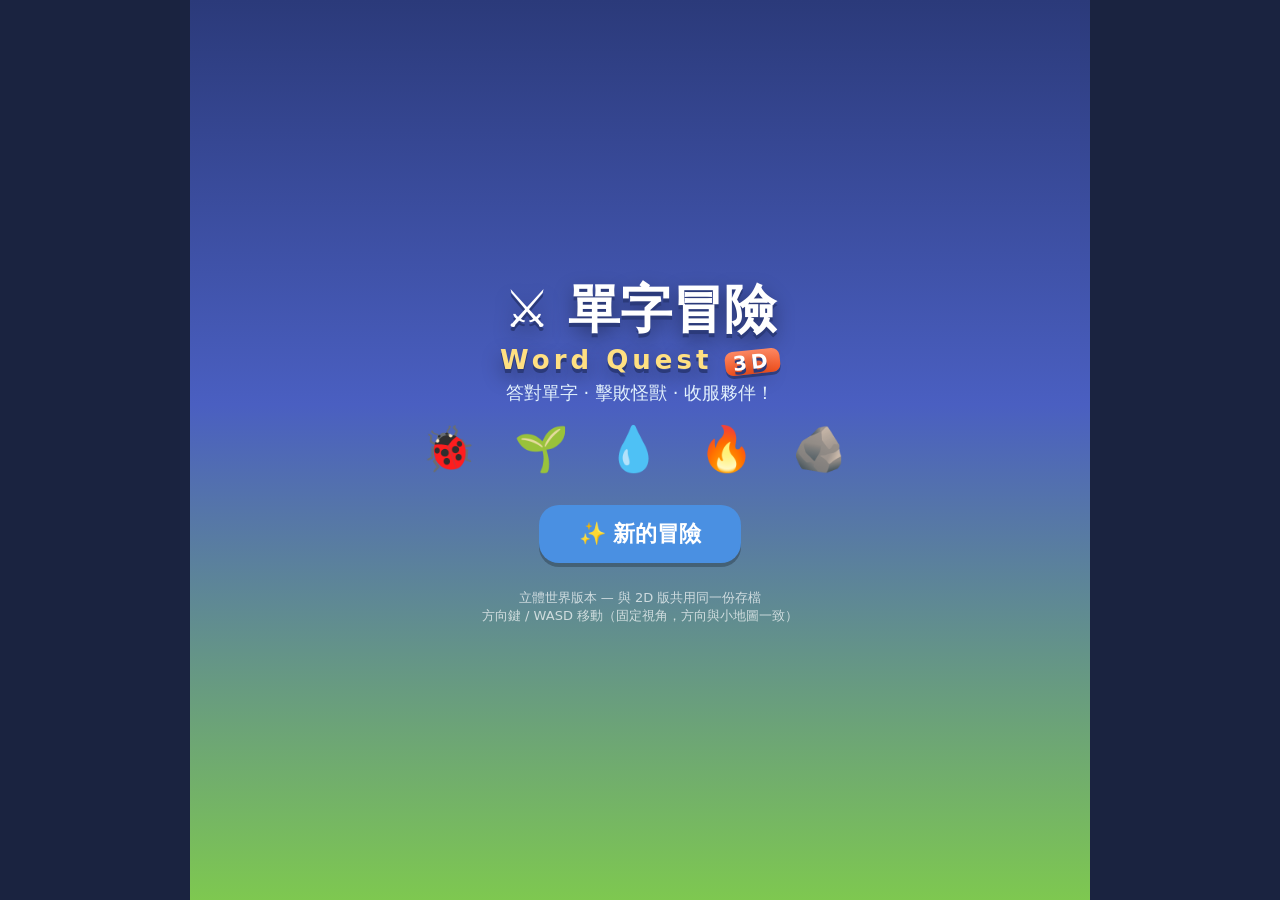
==== 3d/index.html @ abb19ea1 "Add files via upload" ====
<!DOCTYPE html>
<html lang="zh-Hant">
<head>
<meta charset="UTF-8">
<meta name="viewport" content="width=device-width, initial-scale=1.0, user-scalable=no">
<title>單字冒險 3D — Word Quest 3D</title>
<meta name="theme-color" content="#2b3a7a">
<link rel="manifest" href="manifest.json">
<link rel="icon" type="image/png" href="../icons/icon3d-192.png">
<link rel="apple-touch-icon" href="../icons/icon3d-192.png">
<meta name="mobile-web-app-capable" content="yes">
<meta name="apple-mobile-web-app-capable" content="yes">
<meta name="apple-mobile-web-app-status-bar-style" content="black-translucent">
<meta name="apple-mobile-web-app-title" content="單字冒險3D">
<link rel="stylesheet" href="../css/style.css">
<link rel="stylesheet" href="css/style3d.css">
</head>
<body>
<div id="game">

  <!-- ===== 標題畫面 ===== -->
  <div id="screen-title" class="screen active">
    <div class="title-bg"></div>
    <div class="title-inner">
      <div class="title-logo">⚔️ 單字冒險 <span>Word Quest <b class="badge-3d">3D</b></span></div>
      <div class="title-sub">答對單字 · 擊敗怪獸 · 收服夥伴！</div>
      <div class="title-monsters">🐞 🌱 💧 🔥 🪨</div>
      <div class="title-buttons">
        <button id="btn-continue" class="btn btn-big btn-gold hidden">📖 繼續冒險</button>
        <button id="btn-newgame" class="btn btn-big">✨ 新的冒險</button>
      </div>
      <div class="title-hint">立體世界版本 — 與 2D 版共用同一份存檔<br>方向鍵 / WASD 移動（固定視角，方向與小地圖一致）</div>
    </div>
  </div>

  <!-- ===== 初始夥伴選擇 ===== -->
  <div id="screen-starter" class="screen">
    <h2 class="screen-title">選擇你的初始夥伴！</h2>
    <p class="starter-hint">五行屬性：金剋木 · 木剋土 · 土剋水 · 水剋火 · 火剋金</p>
    <div id="starter-list" class="starter-list"></div>
    <div id="starter-detail" class="starter-detail hidden"></div>
  </div>

  <!-- ===== 地圖探索（3D） ===== -->
  <div id="screen-map" class="screen">
    <div id="map-hud">
      <div id="hud-mapname"></div>
      <div id="hud-gold">💰 0</div>
      <div id="hud-team-mini"></div>
      <div class="hud-btns">
        <button class="btn btn-hud" id="btn-team">👥 隊伍</button>
        <button class="btn btn-hud" id="btn-bag">🎒 背包</button>
        <button class="btn btn-hud" id="btn-dex">📕 圖鑑</button>
        <button class="btn btn-hud" id="btn-wordbook">📘 單字書</button>
      </div>
    </div>
    <div id="map-wrap">
      <canvas id="map-canvas"></canvas>
      <div id="map-msg" class="hidden"></div>
    </div>
    <div id="dpad">
      <button class="dpad-btn" data-dir="up">▲</button>
      <div class="dpad-mid">
        <button class="dpad-btn" data-dir="left">◀</button>
        <button class="dpad-btn" data-dir="down">▼</button>
        <button class="dpad-btn" data-dir="right">▶</button>
      </div>
    </div>
  </div>

  <!-- ===== 戰鬥畫面（3D 舞台 + DOM 資訊層） ===== -->
  <div id="screen-battle" class="screen">
    <div id="battle-stage">
      <canvas id="battle-canvas"></canvas>
      <div id="enemy-side" class="battler-side">
        <div id="enemy-info" class="battler-info">
          <div class="b-name"><span id="enemy-name"></span> <span id="enemy-lv"></span></div>
          <div class="hpbar"><div id="enemy-hp" class="hpfill"></div></div>
          <div id="enemy-hptext" class="hptext"></div>
        </div>
        <div id="enemy-sprite" class="sprite"></div>
      </div>
      <div id="player-side" class="battler-side">
        <div id="player-sprite" class="sprite"></div>
        <div id="player-info" class="battler-info">
          <div class="b-name"><span id="player-name"></span> <span id="player-lv"></span></div>
          <div class="hpbar"><div id="player-hp" class="hpfill"></div></div>
          <div id="player-hptext" class="hptext"></div>
          <div id="player-sp" class="sp-pips"></div>
        </div>
      </div>
      <div id="battle-fx"></div>
    </div>
    <div id="battle-log"></div>
    <div id="battle-panel">
      <div id="action-menu" class="hidden">
        <div id="skill-buttons"></div>
        <div class="action-row">
          <button class="btn btn-act" id="btn-b-item">🧪 道具</button>
          <button class="btn btn-act" id="btn-b-switch">🔄 換人</button>
          <button class="btn btn-act" id="btn-b-run">🏃 逃跑</button>
        </div>
      </div>
      <div id="question-panel" class="hidden">
        <div id="q-timerbar-wrap" class="hidden"><div id="q-timerbar"></div></div>
        <div id="q-prompt"></div>
        <div id="q-body"></div>
      </div>
      <div id="battle-submenu" class="hidden"></div>
    </div>
  </div>

  <!-- ===== 通用彈窗 ===== -->
  <div id="modal-mask" class="hidden">
    <div id="modal-box"></div>
  </div>

  <!-- ===== 覆蓋層 ===== -->
  <div id="overlay" class="hidden">
    <div id="overlay-box">
      <div id="overlay-head">
        <span id="overlay-title"></span>
        <button class="btn btn-close" id="btn-overlay-close">✖</button>
      </div>
      <div id="overlay-body"></div>
    </div>
  </div>

  <div id="save-toast" class="hidden">🪶 已自動存檔</div>
</div>

<script src="lib/three.min.js"></script>
<!-- 共用的遊戲邏輯（與 2D 版完全相同的資料與系統） -->
<script src="../js/core/utils.js"></script>
<script src="../js/core/audio.js"></script>
<script src="../js/core/avatar.js"></script>
<script src="../js/data/words.js"></script>
<script src="../js/data/skills.js"></script>
<script src="../js/data/monsters.js"></script>
<script src="../js/data/items.js"></script>
<script src="../js/data/maps.js"></script>
<script src="../js/core/state.js"></script>
<script src="../js/core/learning.js"></script>
<script src="../js/systems/monster.js"></script>
<script src="../js/systems/battle.js"></script>
<script src="../js/ui/screens.js"></script>
<!-- 3D 渲染層 -->
<script src="js/engine3d.js"></script>
<script src="js/map3d.js"></script>
<script src="js/battle3d.js"></script>
<script src="../js/main.js"></script>
<script>
// PWA：註冊 Service Worker（與 2D 版共用，離線遊玩；需 https 或 localhost）
if ('serviceWorker' in navigator && location.protocol !== 'file:') {
  navigator.serviceWorker.register('../sw.js').catch(() => {});
}
</script>
</body>
</html>
---- css/style.css ----
/* ============ 單字冒險 RPG — 全域樣式 ============ */
* { margin: 0; padding: 0; box-sizing: border-box; -webkit-tap-highlight-color: transparent; }
html, body { height: 100%; overflow: hidden; }
body {
  font-family: "Baloo 2", "Yuanti TC", "Microsoft JhengHei", "PingFang TC", system-ui, sans-serif;
  background: #1a2340;
  color: #333;
  user-select: none;
}
#game { position: relative; width: 100%; height: 100%; max-width: 900px; margin: 0 auto; }

.hidden { display: none !important; }

/* ============ 畫面切換 ============ */
.screen {
  position: absolute; inset: 0;
  display: none; flex-direction: column;
  overflow: hidden;
}
.screen.active { display: flex; }

/* ============ 按鈕 ============ */
.btn {
  border: none; cursor: pointer; font-family: inherit;
  border-radius: 14px; font-weight: 700;
  background: #4a90e2; color: #fff;
  box-shadow: 0 4px 0 rgba(0,0,0,.25);
  transition: transform .08s, box-shadow .08s;
  padding: 8px 16px; font-size: 16px;
}
.btn:active { transform: translateY(3px); box-shadow: 0 1px 0 rgba(0,0,0,.25); }
.btn-big { font-size: 22px; padding: 14px 40px; border-radius: 20px; }
.btn-gold { background: linear-gradient(#ffd54f, #ffb300); color: #6b4a00; }
.btn-hud { font-size: 13px; padding: 6px 10px; background: #5c6bc0; }
.btn-close { background: #ef5350; padding: 4px 12px; border-radius: 10px; }
.btn-act { background: #7e57c2; flex: 1; }
.btn:disabled { opacity: .45; cursor: default; }

/* ============ 標題畫面 ============ */
#screen-title { align-items: center; justify-content: center; }
.title-bg {
  position: absolute; inset: 0;
  background: linear-gradient(180deg, #2b3a7a 0%, #4a5fc1 45%, #7ec850 100%);
}
.title-inner { position: relative; text-align: center; z-index: 1; }
.title-logo {
  font-size: 52px; font-weight: 900; color: #fff;
  text-shadow: 0 4px 0 #2b3a7a, 0 8px 20px rgba(0,0,0,.4);
  margin-bottom: 6px;
}
.title-logo span { display: block; font-size: 26px; color: #ffe082; letter-spacing: 4px; }
.title-sub { color: #e3f2fd; font-size: 18px; margin-bottom: 18px; }
.title-monsters { font-size: 44px; letter-spacing: 12px; margin-bottom: 30px; animation: bounce 2s infinite ease-in-out; }
@keyframes bounce { 0%,100% { transform: translateY(0); } 50% { transform: translateY(-10px); } }
.title-buttons { display: flex; flex-direction: column; gap: 14px; align-items: center; }
.title-hint { margin-top: 26px; color: rgba(255,255,255,.7); font-size: 13px; }

/* ============ 初始夥伴選擇 ============ */
#screen-starter {
  background: linear-gradient(180deg, #303f9f, #5c6bc0);
  align-items: center; padding: 24px; overflow-y: auto;
}
.screen-title { color: #fff; font-size: 28px; margin-bottom: 6px; text-shadow: 0 3px 0 rgba(0,0,0,.3); }
.starter-hint { color: #c5cae9; font-size: 14px; margin-bottom: 18px; }
.starter-list { display: flex; gap: 12px; flex-wrap: wrap; justify-content: center; }
.starter-card {
  width: 130px; background: #fff; border-radius: 18px; padding: 14px 8px;
  text-align: center; cursor: pointer; border: 4px solid transparent;
  transition: transform .15s, border-color .15s;
}
.starter-card:hover { transform: translateY(-6px); }
.starter-card.selected { border-color: #ffd54f; transform: translateY(-6px) scale(1.05); }
.starter-card .s-emoji { font-size: 52px; }
.starter-card .s-name { font-weight: 800; font-size: 17px; margin-top: 4px; }
.starter-card .s-elem { font-size: 13px; margin-top: 2px; }
.starter-detail {
  margin-top: 20px; background: rgba(255,255,255,.95); border-radius: 18px;
  padding: 16px 22px; max-width: 480px; text-align: center;
}
.starter-detail .d-desc { margin: 8px 0 12px; color: #555; }
.starter-detail .d-stats { display: flex; gap: 16px; justify-content: center; margin-bottom: 14px; font-weight: 700; }

/* 屬性色 */
.elem-金 { color: #b8860b; } .elem-木 { color: #2e7d32; } .elem-水 { color: #1565c0; }
.elem-火 { color: #d84315; } .elem-土 { color: #6d4c41; }
.badge {
  display: inline-block; padding: 1px 8px; border-radius: 8px; color: #fff; font-size: 12px; font-weight: 700;
}
.badge-金 { background: #c9a227; } .badge-木 { background: #43a047; } .badge-水 { background: #1e88e5; }
.badge-火 { background: #f4511e; } .badge-土 { background: #8d6e63; }

/* ============ 地圖畫面 ============ */
#screen-map { background: #142035; }
#map-hud {
  display: flex; align-items: center; gap: 10px; padding: 8px 12px;
  background: #21305c; color: #fff; flex-wrap: wrap;
}
#hud-mapname { font-weight: 800; font-size: 16px; }
#hud-gold { color: #ffd54f; font-weight: 700; }
#hud-team-mini { display: flex; gap: 4px; font-size: 14px; }
.mini-mon { background: rgba(255,255,255,.12); border-radius: 8px; padding: 2px 6px; }
.mini-mon .mini-hp { font-size: 10px; }
.hud-btns { margin-left: auto; display: flex; gap: 6px; }
#map-wrap { position: relative; flex: 1; display: flex; align-items: center; justify-content: center; min-height: 0; }
#map-canvas {
  max-width: 100%; max-height: 100%;
  border-radius: 10px; box-shadow: 0 0 30px rgba(0,0,0,.5);
  image-rendering: pixelated; touch-action: none;
}
#map-msg {
  position: absolute; bottom: 12px; left: 50%; transform: translateX(-50%);
  background: rgba(0,0,0,.75); color: #fff; padding: 8px 18px; border-radius: 12px;
  font-size: 15px; white-space: nowrap; z-index: 5; pointer-events: none;
}
/* 方向鍵（觸控） */
#dpad {
  position: absolute; right: 14px; bottom: 14px; z-index: 6;
  display: flex; flex-direction: column; align-items: center; gap: 4px; opacity: .85;
}
.dpad-mid { display: flex; gap: 4px; }
.dpad-btn {
  width: 46px; height: 46px; border-radius: 12px; border: none;
  background: rgba(255,255,255,.25); color: #fff; font-size: 18px; cursor: pointer;
}
.dpad-btn:active { background: rgba(255,255,255,.5); }
@media (hover: hover) and (pointer: fine) { #dpad { opacity: .35; } #dpad:hover { opacity: .85; } }

/* ============ 戰鬥畫面 ============ */
#screen-battle { background: linear-gradient(180deg, #87ceeb, #d8f0c0); }
#battle-stage { position: relative; flex: 1.2; min-height: 220px; overflow: hidden; }
.battler-side { position: absolute; display: flex; align-items: center; gap: 10px; }
#enemy-side { top: 18px; right: 20px; flex-direction: row; }
#player-side { bottom: 12px; left: 20px; }
.sprite { font-size: 84px; line-height: 1; filter: drop-shadow(0 6px 6px rgba(0,0,0,.3)); transition: transform .2s; position: relative; }
#enemy-sprite { font-size: 72px; }
.sprite .elite-star { position: absolute; top: -14px; right: -10px; font-size: 26px; }
.battler-info {
  background: rgba(255,255,255,.92); border-radius: 14px; padding: 8px 14px; min-width: 170px;
  box-shadow: 0 3px 8px rgba(0,0,0,.2);
}
.b-name { font-weight: 800; font-size: 15px; display: flex; justify-content: space-between; gap: 8px; }
.hpbar { height: 12px; background: #ddd; border-radius: 6px; margin-top: 5px; overflow: hidden; }
.hpfill { height: 100%; width: 100%; background: linear-gradient(#66bb6a, #43a047); border-radius: 6px; transition: width .4s; }
.hpfill.hp-mid { background: linear-gradient(#ffca28, #ffa000); }
.hpfill.hp-low { background: linear-gradient(#ef5350, #d32f2f); }
.hptext { font-size: 11px; color: #666; text-align: right; margin-top: 2px; }
.sp-pips { margin-top: 4px; font-size: 13px; letter-spacing: 2px; }

/* 戰鬥動畫 */
@keyframes atk-lunge { 0% { transform: translate(0,0); } 40% { transform: translate(40px,-30px) scale(1.1); } 100% { transform: translate(0,0); } }
@keyframes atk-lunge-enemy { 0% { transform: translate(0,0); } 40% { transform: translate(-40px,30px) scale(1.1); } 100% { transform: translate(0,0); } }
@keyframes hit-shake { 0%,100% { transform: translateX(0); } 25% { transform: translateX(-8px); } 75% { transform: translateX(8px); } }
@keyframes faint { to { transform: translateY(40px) rotate(30deg); opacity: 0; } }
.anim-lunge { animation: atk-lunge .45s ease; }
.anim-lunge-enemy { animation: atk-lunge-enemy .45s ease; }
.anim-hit { animation: hit-shake .35s ease; }
.anim-faint { animation: faint .7s ease forwards; }
#battle-fx {
  position: absolute; inset: 0; pointer-events: none; display: flex;
  align-items: center; justify-content: center; font-size: 60px; z-index: 3;
}
.fx-burst { animation: fx-pop .5s ease forwards; }
@keyframes fx-pop { 0% { transform: scale(.3); opacity: 0; } 40% { transform: scale(1.4); opacity: 1; } 100% { transform: scale(1); opacity: 0; } }
.dmg-num {
  position: absolute; font-size: 30px; font-weight: 900; color: #fff;
  text-shadow: 0 2px 0 #c62828, 0 0 8px rgba(0,0,0,.4);
  animation: dmg-float 1s ease forwards; pointer-events: none; z-index: 4;
}
.dmg-num.crit { color: #ffee58; font-size: 40px; }
.dmg-num.heal { text-shadow: 0 2px 0 #2e7d32, 0 0 8px rgba(0,0,0,.4); }
@keyframes dmg-float { 0% { transform: translateY(0); opacity: 1; } 100% { transform: translateY(-60px); opacity: 0; } }

/* QTE 完美格擋 */
#qte-box {
  position: absolute; top: 50%; left: 50%; transform: translate(-50%, -50%);
  background: rgba(255, 255, 255, .97); border: 4px solid #ffb300; border-radius: 18px;
  padding: 14px 22px; text-align: center; z-index: 6;
  box-shadow: 0 8px 30px rgba(0,0,0,.35);
  animation: qte-pop .15s ease;
}
@keyframes qte-pop { from { transform: translate(-50%, -50%) scale(.5); opacity: 0; } to { transform: translate(-50%, -50%) scale(1); opacity: 1; } }
.qte-title { font-size: 14px; font-weight: 800; color: #e65100; margin-bottom: 4px; }
.qte-word { font-size: 30px; font-weight: 900; letter-spacing: 4px; color: #1565c0; margin-bottom: 6px; }
.qte-timer { height: 7px; background: #eee; border-radius: 4px; overflow: hidden; margin-bottom: 10px; }
.qte-timer-fill { height: 100%; width: 100%; background: linear-gradient(90deg, #ef5350, #ffb300); transition: width 2.5s linear; }
.qte-btns { display: flex; gap: 10px; justify-content: center; }

#battle-log {
  background: rgba(0,0,0,.65); color: #fff; padding: 6px 16px; font-size: 15px;
  min-height: 34px; text-align: center;
}
#battle-panel { background: #fffde7; padding: 10px 12px 14px; min-height: 170px; }
#skill-buttons { display: grid; grid-template-columns: 1fr 1fr; gap: 8px; margin-bottom: 8px; }
.btn-skill {
  background: #fff; color: #333; border: 3px solid #90caf9; text-align: left;
  padding: 8px 12px; border-radius: 12px; font-size: 15px;
}
.btn-skill .sk-cost { float: right; color: #7e57c2; font-weight: 800; font-size: 13px; }
.btn-skill .sk-desc { display: block; font-size: 11px; color: #888; font-weight: 400; }
.action-row { display: flex; gap: 8px; }

/* 答題面板 */
#q-prompt { text-align: center; font-size: 20px; font-weight: 800; margin: 6px 0 10px; }
#q-prompt .q-word { font-size: 30px; color: #1565c0; letter-spacing: 2px; }
#q-prompt .q-audio { cursor: pointer; font-size: 24px; margin-left: 8px; }
#q-timerbar-wrap { height: 8px; background: #eee; border-radius: 4px; overflow: hidden; margin-bottom: 6px; }
#q-timerbar { height: 100%; width: 100%; background: linear-gradient(90deg, #66bb6a, #ffca28, #ef5350); transition: width .1s linear; }
.q-options { display: grid; grid-template-columns: 1fr 1fr; gap: 8px; }
.btn-opt {
  background: #fff; color: #333; border: 3px solid #b39ddb; border-radius: 12px;
  padding: 12px 8px; font-size: 18px; font-weight: 700; cursor: pointer;
}
.btn-opt:hover { background: #f3e5f5; }
.btn-opt.opt-correct { background: #c8e6c9; border-color: #43a047; }
.btn-opt.opt-wrong { background: #ffcdd2; border-color: #e53935; }
.btn-opt.opt-removed { opacity: .25; pointer-events: none; }
/* 拼字 */
.spell-slots { display: flex; gap: 6px; justify-content: center; margin-bottom: 12px; flex-wrap: wrap; }
.spell-slot {
  width: 38px; height: 44px; border-bottom: 4px solid #90a4ae; font-size: 26px; font-weight: 800;
  display: flex; align-items: center; justify-content: center; color: #1565c0;
}
.spell-slot.fixed { color: #555; border-bottom-color: #ddd; }
.letter-bank { display: flex; gap: 8px; justify-content: center; flex-wrap: wrap; }
.btn-letter {
  width: 44px; height: 44px; border-radius: 50%; border: none; font-size: 20px; font-weight: 800;
  background: linear-gradient(#4fc3f7, #0288d1); color: #fff; cursor: pointer;
  box-shadow: 0 3px 0 rgba(0,0,0,.2);
}
.btn-letter:disabled { opacity: .25; }
.spell-ctrl { text-align: center; margin-top: 10px; }
.btn-back { background: #ff8a65; }

/* ============ 彈窗 ============ */
#modal-mask {
  position: absolute; inset: 0; background: rgba(0,0,0,.55); z-index: 30;
  display: flex; align-items: center; justify-content: center;
}
#modal-box {
  background: #fff; border-radius: 20px; padding: 24px 28px; max-width: 420px; width: 88%;
  text-align: center; box-shadow: 0 10px 40px rgba(0,0,0,.4);
  max-height: 85%; overflow-y: auto;
}
#modal-box h3 { font-size: 22px; margin-bottom: 10px; }
#modal-box .m-emoji { font-size: 64px; margin: 8px 0; }
#modal-box .m-body { color: #555; margin-bottom: 16px; font-size: 15px; }
#modal-box .m-buttons { display: flex; gap: 10px; justify-content: center; flex-wrap: wrap; }
#modal-box .m-buttons .btn { white-space: normal; line-height: 1.35; max-width: 100%; }
@keyframes evolve-glow { 0%,100% { filter: brightness(1); transform: scale(1);} 50% { filter: brightness(2.2) drop-shadow(0 0 30px #ffd54f); transform: scale(1.25);} }
.evolving { animation: evolve-glow 1.2s ease 2; }

/* ============ 覆蓋層 ============ */
#overlay {
  position: absolute; inset: 0; background: rgba(10,15,40,.7); z-index: 20;
  display: flex; align-items: center; justify-content: center;
}
#overlay-box {
  background: #f5f5f5; border-radius: 20px; width: 92%; max-width: 640px; height: 86%;
  display: flex; flex-direction: column; overflow: hidden;
}
#overlay-head {
  display: flex; justify-content: space-between; align-items: center;
  background: #5c6bc0; color: #fff; padding: 10px 16px; font-size: 19px; font-weight: 800;
}
#overlay-body { flex: 1; overflow-y: auto; padding: 14px; }

/* 隊伍卡片 */
.team-card {
  background: #fff; border-radius: 16px; padding: 12px; margin-bottom: 10px;
  display: flex; gap: 12px; align-items: center;
}
.team-card .t-emoji { font-size: 46px; }
.team-card .t-info { flex: 1; }
.team-card .t-name { font-weight: 800; }
.team-card .t-stats { font-size: 12px; color: #666; margin-top: 2px; }
.team-card .t-hpbar { height: 8px; background: #eee; border-radius: 4px; margin-top: 4px; overflow: hidden; }
.team-card .t-btns { display: flex; flex-direction: column; gap: 4px; }
.team-card .t-btns .btn { font-size: 12px; padding: 4px 10px; }
.exp-bar { height: 5px; background: #e0e0e0; border-radius: 3px; margin-top: 3px; overflow: hidden; }
.exp-fill { height: 100%; background: #ab47bc; }

/* 商店 */
.shop-item {
  background: #fff; border-radius: 14px; padding: 10px 14px; margin-bottom: 8px;
  display: flex; align-items: center; gap: 12px;
}
.shop-item .si-emoji { font-size: 34px; }
.shop-item .si-info { flex: 1; }
.shop-item .si-name { font-weight: 800; }
.shop-item .si-desc { font-size: 12px; color: #777; }
.shop-item .si-price { color: #f57f17; font-weight: 800; white-space: nowrap; }

/* 圖鑑 */
.dex-grid { display: grid; grid-template-columns: repeat(auto-fill, minmax(90px, 1fr)); gap: 8px; }
.dex-cell { background: #fff; border-radius: 12px; padding: 8px 4px; text-align: center; }
.dex-cell .d-emoji { font-size: 34px; }
.dex-cell.unseen { opacity: .4; filter: grayscale(1); }
.dex-cell .d-name { font-size: 12px; font-weight: 700; margin-top: 2px; }
.dex-cell .d-caught { font-size: 11px; color: #43a047; }

/* 單字書 */
.wb-summary { background: #fff; border-radius: 14px; padding: 10px 16px; margin-bottom: 10px; font-size: 14px; }
.wb-row {
  background: #fff; border-radius: 10px; padding: 6px 12px; margin-bottom: 5px;
  display: flex; align-items: center; gap: 10px; font-size: 15px;
}
.wb-row .w-en { font-weight: 800; width: 110px; }
.wb-row .w-zh { color: #666; flex: 1; }
.wb-row .w-stat { font-size: 12px; color: #999; }
.wb-row .w-star { color: #ffb300; }
.wb-row.wb-wrong { border-left: 4px solid #ef5350; }
.wb-audio { cursor: pointer; }

/* 自動存檔提示 */
#save-toast {
  position: absolute; top: 12px; right: 14px; z-index: 50;
  background: rgba(0,0,0,.7); color: #ffe082; padding: 6px 14px; border-radius: 20px;
  font-size: 14px; animation: toast-fade 1.8s ease forwards;
}
@keyframes toast-fade { 0% { opacity: 0; transform: translateY(-8px);} 15% { opacity: 1; transform: translateY(0);} 80% { opacity: 1;} 100% { opacity: 0;} }

/* 響應式 */
@media (max-width: 600px) {
  .sprite { font-size: 60px; }
  #enemy-sprite { font-size: 54px; }
  .battler-info { min-width: 130px; padding: 6px 10px; }
  .title-logo { font-size: 38px; }
  #skill-buttons { grid-template-columns: 1fr; }
}
---- 3d/css/style3d.css ----
/* ============ 3D 版追加樣式 ============ */

/* 標題 3D 徽章 */
.badge-3d {
  display: inline-block; background: linear-gradient(#ff8a65, #f4511e); color: #fff;
  border-radius: 8px; padding: 0 8px; font-size: 20px; transform: rotate(-6deg);
  box-shadow: 0 3px 0 rgba(0,0,0,.3);
}

/* 地圖：WebGL 畫布以絕對定位撐滿容器（容器 #map-wrap 已是 position:relative） */
#map-canvas {
  position: absolute; inset: 8px;
  width: calc(100% - 16px); height: calc(100% - 16px);
  border-radius: 12px;
  image-rendering: auto;
  max-width: none; max-height: none;
}

/* 小地圖（第三人稱視角的導航輔助） */
#minimap {
  position: absolute; top: 14px; left: 14px; z-index: 5;
  width: 132px; height: auto;
  border-radius: 8px; opacity: .92;
  box-shadow: 0 3px 12px rgba(0,0,0,.45);
  border: 2px solid rgba(255,255,255,.5);
  pointer-events: none;
}

/* 戰鬥：3D 舞台畫布鋪滿背景，資訊卡浮在上層 */
#battle-canvas {
  position: absolute; inset: 0; width: 100%; height: 100%;
  display: block;
}
#battle-stage .battler-side { z-index: 2; }
#battle-fx { z-index: 3; }

/* 隱藏 DOM emoji 精靈（邏輯仍使用這些元素觸發動畫，由 3D 層鏡像呈現） */
#battle-stage .sprite {
  opacity: 0 !important;
  pointer-events: none;
  width: 1px; height: 1px; overflow: hidden;
}
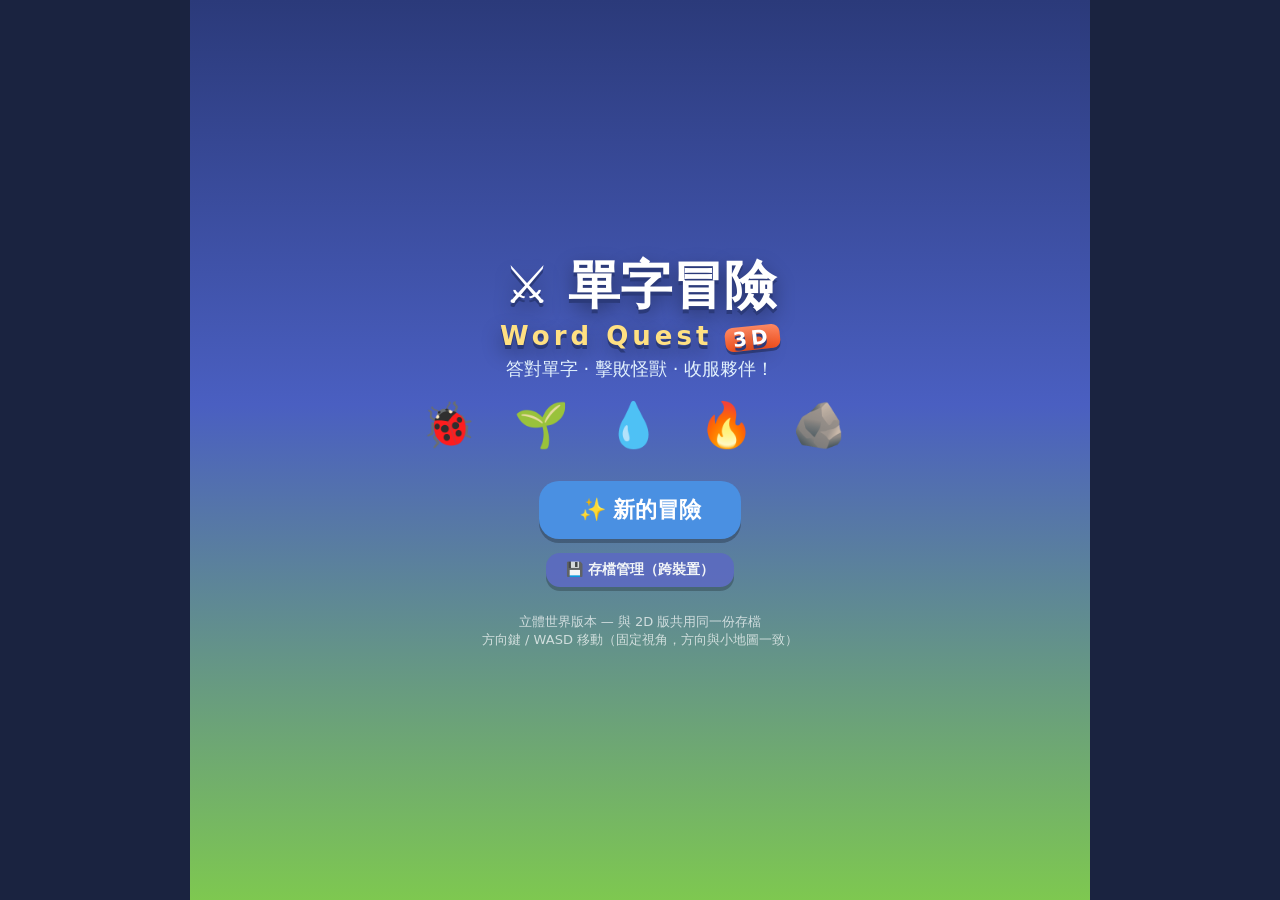
==== commit 739fb4ef: "Add files via upload" ====
--- a/3d/index.html
+++ b/3d/index.html
@@ -28,6 +28,7 @@
       <div class="title-buttons">
         <button id="btn-continue" class="btn btn-big btn-gold hidden">📖 繼續冒險</button>
         <button id="btn-newgame" class="btn btn-big">✨ 新的冒險</button>
+        <button id="btn-savemgr" class="btn btn-mini">💾 存檔管理（跨裝置）</button>
       </div>
       <div class="title-hint">立體世界版本 — 與 2D 版共用同一份存檔<br>方向鍵 / WASD 移動（固定視角，方向與小地圖一致）</div>
     </div>
--- a/css/style.css
+++ b/css/style.css
@@ -54,6 +54,15 @@
 @keyframes bounce { 0%,100% { transform: translateY(0); } 50% { transform: translateY(-10px); } }
 .title-buttons { display: flex; flex-direction: column; gap: 14px; align-items: center; }
 .title-hint { margin-top: 26px; color: rgba(255,255,255,.7); font-size: 13px; }
+.btn-mini { font-size: 14px; padding: 8px 20px; background: #5c6bc0; opacity: .92; }
+
+/* 存檔碼輸入/顯示框 */
+.save-code-box {
+  width: 100%; height: 120px; margin-top: 6px;
+  font-family: monospace; font-size: 11px; word-break: break-all;
+  border: 2px solid #b39ddb; border-radius: 10px; padding: 8px;
+  resize: none; background: #f7f5ff; color: #333;
+}
 
 /* ============ 初始夥伴選擇 ============ */
 #screen-starter {
@@ -140,7 +149,7 @@
 }
 .b-name { font-weight: 800; font-size: 15px; display: flex; justify-content: space-between; gap: 8px; }
 .hpbar { height: 12px; background: #ddd; border-radius: 6px; margin-top: 5px; overflow: hidden; }
-.hpfill { height: 100%; width: 100%; background: linear-gradient(#66bb6a, #43a047); border-radius: 6px; transition: width .4s; }
+.hpfill { height: 100%; width: 100%; background: linear-gradient(#66bb6a, #43a047); border-radius: 6px; transition: width 1.1s ease-out; }
 .hpfill.hp-mid { background: linear-gradient(#ffca28, #ffa000); }
 .hpfill.hp-low { background: linear-gradient(#ef5350, #d32f2f); }
 .hptext { font-size: 11px; color: #666; text-align: right; margin-top: 2px; }
@@ -164,7 +173,7 @@
 .dmg-num {
   position: absolute; font-size: 30px; font-weight: 900; color: #fff;
   text-shadow: 0 2px 0 #c62828, 0 0 8px rgba(0,0,0,.4);
-  animation: dmg-float 1s ease forwards; pointer-events: none; z-index: 4;
+  animation: dmg-float 1.7s ease forwards; pointer-events: none; z-index: 4;
 }
 .dmg-num.crit { color: #ffee58; font-size: 40px; }
 .dmg-num.heal { text-shadow: 0 2px 0 #2e7d32, 0 0 8px rgba(0,0,0,.4); }
@@ -276,6 +285,8 @@
 .team-card .t-hpbar { height: 8px; background: #eee; border-radius: 4px; margin-top: 4px; overflow: hidden; }
 .team-card .t-btns { display: flex; flex-direction: column; gap: 4px; }
 .team-card .t-btns .btn { font-size: 12px; padding: 4px 10px; }
+.t-order { display: flex; flex-direction: column; gap: 6px; }
+.t-ord-btn { font-size: 13px; padding: 4px 9px; background: #78909c; border-radius: 9px; }
 .exp-bar { height: 5px; background: #e0e0e0; border-radius: 3px; margin-top: 3px; overflow: hidden; }
 .exp-fill { height: 100%; background: #ab47bc; }
 
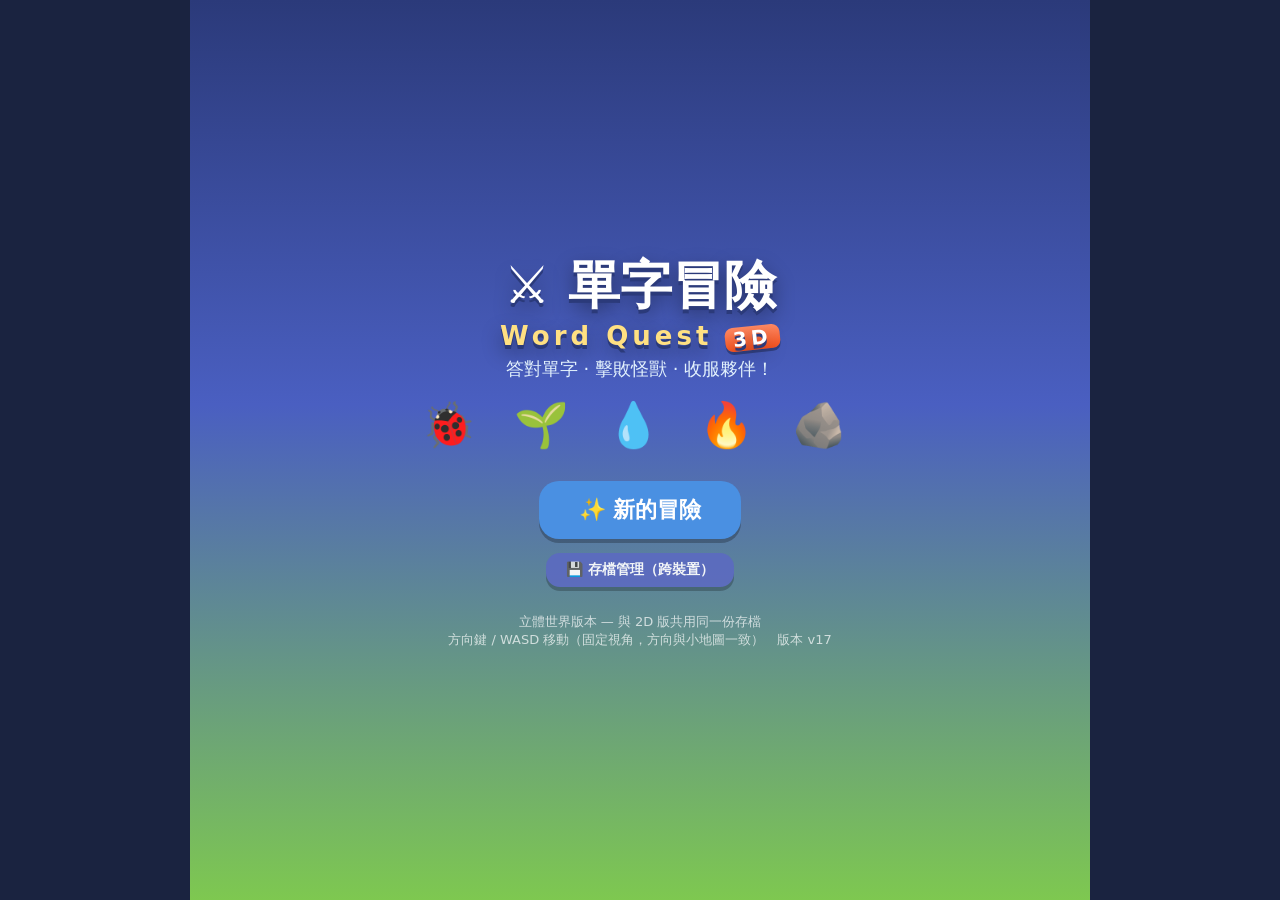
==== commit cf0e70c9: "Add files via upload" ====
--- a/3d/index.html
+++ b/3d/index.html
@@ -30,7 +30,7 @@
         <button id="btn-newgame" class="btn btn-big">✨ 新的冒險</button>
         <button id="btn-savemgr" class="btn btn-mini">💾 存檔管理（跨裝置）</button>
       </div>
-      <div class="title-hint">立體世界版本 — 與 2D 版共用同一份存檔<br>方向鍵 / WASD 移動（固定視角，方向與小地圖一致）</div>
+      <div class="title-hint">立體世界版本 — 與 2D 版共用同一份存檔<br>方向鍵 / WASD 移動（固定視角，方向與小地圖一致）　<span id="game-ver"></span></div>
     </div>
   </div>
 
--- a/css/style.css
+++ b/css/style.css
@@ -88,6 +88,23 @@
 }
 .starter-detail .d-desc { margin: 8px 0 12px; color: #555; }
 .starter-detail .d-stats { display: flex; gap: 16px; justify-content: center; margin-bottom: 14px; font-weight: 700; }
+
+/* 進化階段光環（繼承感：同基底圖像 + 階段標記） */
+.evo-wrap { position: relative; display: inline-block; }
+.evo2 { text-shadow: 0 0 6px #cfd8dc, 0 0 14px #90caf9, 0 0 20px #b0c4de; }
+.evo3 { text-shadow: 0 0 6px #ffe082, 0 0 14px #ffb300, 0 0 22px #ff8f00; }
+.evo3::after {
+  content: '👑'; position: absolute; top: -0.5em; right: -0.3em;
+  font-size: 0.45em; text-shadow: none;
+}
+
+/* 圖片怪獸：以 1em 融入文字排版（隨所在處字級縮放） */
+.sp-img {
+  width: 1em; height: 1em; object-fit: contain;
+  vertical-align: -0.12em;
+}
+.evo2 .sp-img { filter: drop-shadow(0 0 3px #90caf9) drop-shadow(0 0 7px #90caf9); }
+.evo3 .sp-img { filter: drop-shadow(0 0 3px #ffd54f) drop-shadow(0 0 8px #ff8f00); }
 
 /* 屬性色 */
 .elem-金 { color: #b8860b; } .elem-木 { color: #2e7d32; } .elem-水 { color: #1565c0; }
